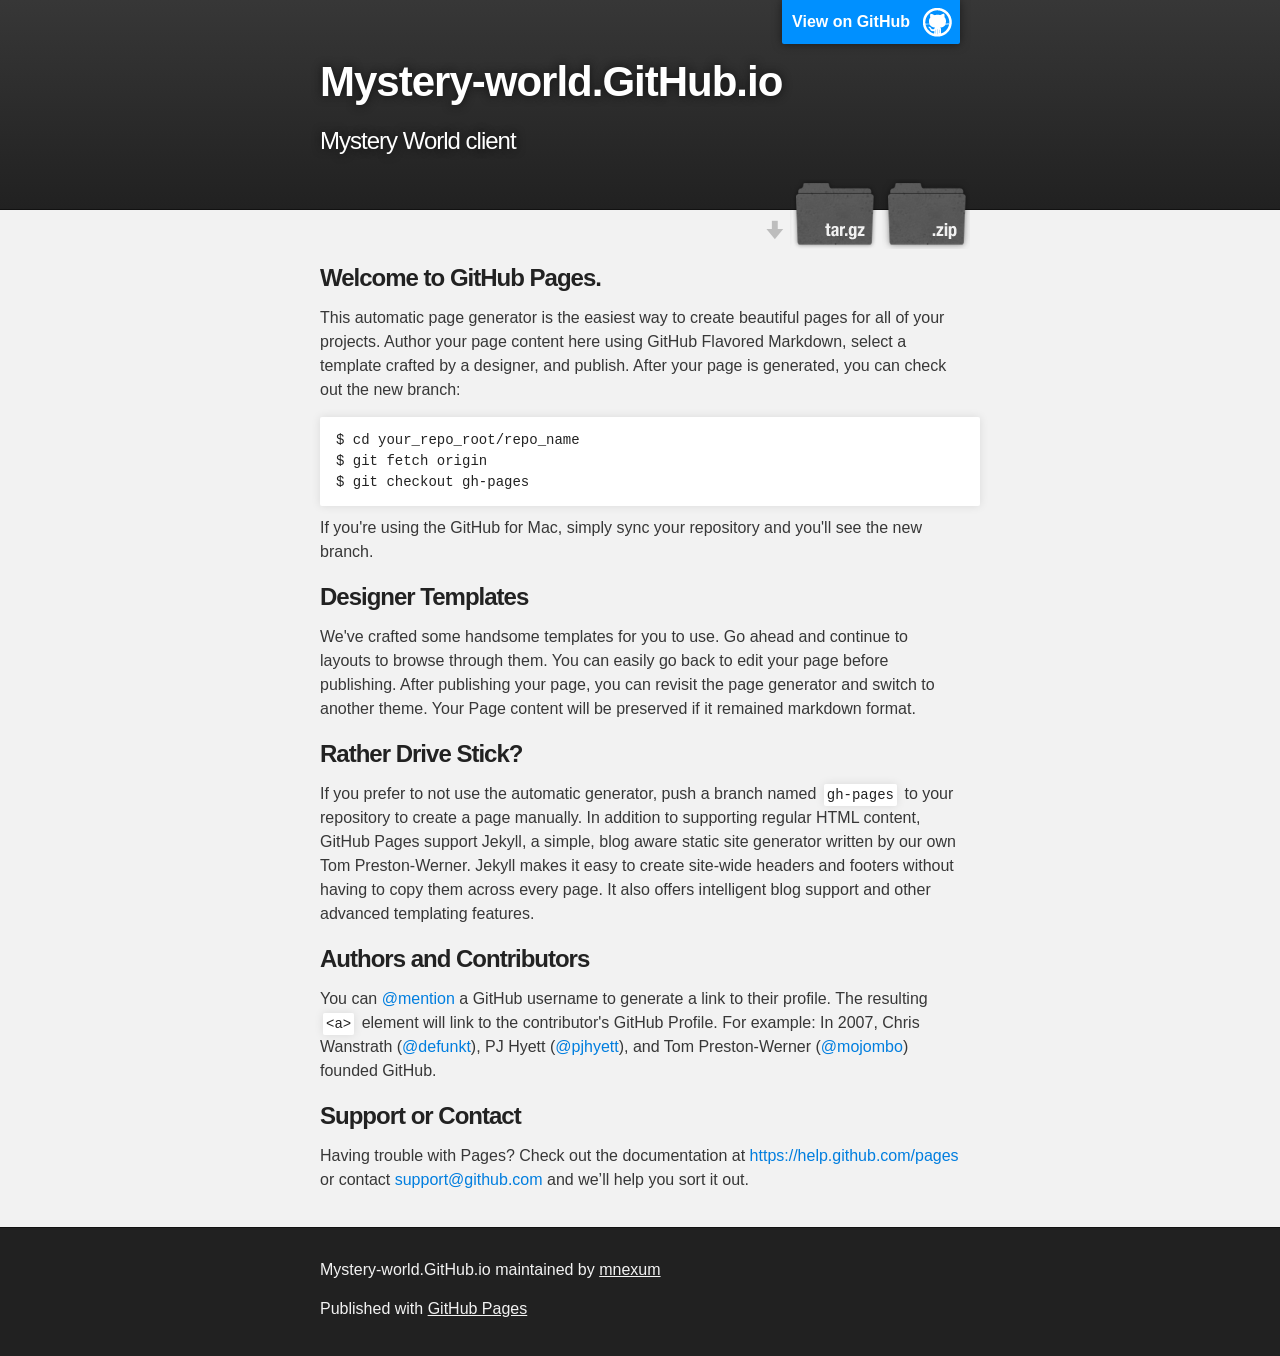
==== index.html @ b107d0a0 "Test1" ====
﻿<!DOCTYPE html>
<html>

  <head>
    <meta charset='utf-8'>
    <meta http-equiv="X-UA-Compatible" content="chrome=1">
    <meta name="description" content="Mystery-world.GitHub.io : Mystery World client">

    <link rel="stylesheet" type="text/css" media="screen" href="stylesheets/stylesheet.css">

    <title>Mystery World</title>
  </head>

  <body>

    <!-- HEADER -->
    <div id="header_wrap" class="outer">
        <header class="inner">
          <a id="forkme_banner" href="https://github.com/mnexum/mystery-world.github.io">View on GitHub</a>

          <h1 id="project_title">Mystery-world.GitHub.io</h1>
          <h2 id="project_tagline">Mystery World client</h2>

            <section id="downloads">
              <a class="zip_download_link" href="https://github.com/mnexum/mystery-world.github.io/zipball/master">Download this project as a .zip file</a>
              <a class="tar_download_link" href="https://github.com/mnexum/mystery-world.github.io/tarball/master">Download this project as a tar.gz file</a>
            </section>
        </header>
    </div>

    <!-- MAIN CONTENT -->
    <div id="main_content_wrap" class="outer">
      <section id="main_content" class="inner">
        <h3>
<a id="welcome-to-github-pages" class="anchor" href="#welcome-to-github-pages" aria-hidden="true"><span class="octicon octicon-link"></span></a>Welcome to GitHub Pages.</h3>

<p>This automatic page generator is the easiest way to create beautiful pages for all of your projects. Author your page content here using GitHub Flavored Markdown, select a template crafted by a designer, and publish. After your page is generated, you can check out the new branch:</p>

<pre><code>$ cd your_repo_root/repo_name
$ git fetch origin
$ git checkout gh-pages
</code></pre>

<p>If you're using the GitHub for Mac, simply sync your repository and you'll see the new branch.</p>

<h3>
<a id="designer-templates" class="anchor" href="#designer-templates" aria-hidden="true"><span class="octicon octicon-link"></span></a>Designer Templates</h3>

<p>We've crafted some handsome templates for you to use. Go ahead and continue to layouts to browse through them. You can easily go back to edit your page before publishing. After publishing your page, you can revisit the page generator and switch to another theme. Your Page content will be preserved if it remained markdown format.</p>

<h3>
<a id="rather-drive-stick" class="anchor" href="#rather-drive-stick" aria-hidden="true"><span class="octicon octicon-link"></span></a>Rather Drive Stick?</h3>

<p>If you prefer to not use the automatic generator, push a branch named <code>gh-pages</code> to your repository to create a page manually. In addition to supporting regular HTML content, GitHub Pages support Jekyll, a simple, blog aware static site generator written by our own Tom Preston-Werner. Jekyll makes it easy to create site-wide headers and footers without having to copy them across every page. It also offers intelligent blog support and other advanced templating features.</p>

<h3>
<a id="authors-and-contributors" class="anchor" href="#authors-and-contributors" aria-hidden="true"><span class="octicon octicon-link"></span></a>Authors and Contributors</h3>

<p>You can <a href="https://github.com/blog/821" class="user-mention">@mention</a> a GitHub username to generate a link to their profile. The resulting <code>&lt;a&gt;</code> element will link to the contributor's GitHub Profile. For example: In 2007, Chris Wanstrath (<a href="https://github.com/defunkt" class="user-mention">@defunkt</a>), PJ Hyett (<a href="https://github.com/pjhyett" class="user-mention">@pjhyett</a>), and Tom Preston-Werner (<a href="https://github.com/mojombo" class="user-mention">@mojombo</a>) founded GitHub.</p>

<h3>
<a id="support-or-contact" class="anchor" href="#support-or-contact" aria-hidden="true"><span class="octicon octicon-link"></span></a>Support or Contact</h3>

<p>Having trouble with Pages? Check out the documentation at <a href="https://help.github.com/pages">https://help.github.com/pages</a> or contact <a href="mailto:support@github.com">support@github.com</a> and we’ll help you sort it out.</p>
      </section>
    </div>

    <!-- FOOTER  -->
    <div id="footer_wrap" class="outer">
      <footer class="inner">
        <p class="copyright">Mystery-world.GitHub.io maintained by <a href="https://github.com/mnexum">mnexum</a></p>
        <p>Published with <a href="https://pages.github.com">GitHub Pages</a></p>
      </footer>
    </div>

    

  </body>
</html>
---- stylesheets/stylesheet.css ----
/*******************************************************************************
Slate Theme for GitHub Pages
by Jason Costello, @jsncostello
*******************************************************************************/

@import url(pygment_trac.css);

/*******************************************************************************
MeyerWeb Reset
*******************************************************************************/

html, body, div, span, applet, object, iframe,
h1, h2, h3, h4, h5, h6, p, blockquote, pre,
a, abbr, acronym, address, big, cite, code,
del, dfn, em, img, ins, kbd, q, s, samp,
small, strike, strong, sub, sup, tt, var,
b, u, i, center,
dl, dt, dd, ol, ul, li,
fieldset, form, label, legend,
table, caption, tbody, tfoot, thead, tr, th, td,
article, aside, canvas, details, embed,
figure, figcaption, footer, header, hgroup,
menu, nav, output, ruby, section, summary,
time, mark, audio, video {
  margin: 0;
  padding: 0;
  border: 0;
  font: inherit;
  vertical-align: baseline;
}

/* HTML5 display-role reset for older browsers */
article, aside, details, figcaption, figure,
footer, header, hgroup, menu, nav, section {
  display: block;
}

ol, ul {
  list-style: none;
}

table {
  border-collapse: collapse;
  border-spacing: 0;
}

/*******************************************************************************
Theme Styles
*******************************************************************************/

body {
  box-sizing: border-box;
  color:#373737;
  background: #212121;
  font-size: 16px;
  font-family: 'Myriad Pro', Calibri, Helvetica, Arial, sans-serif;
  line-height: 1.5;
  -webkit-font-smoothing: antialiased;
}

h1, h2, h3, h4, h5, h6 {
  margin: 10px 0;
  font-weight: 700;
  color:#222222;
  font-family: 'Lucida Grande', 'Calibri', Helvetica, Arial, sans-serif;
  letter-spacing: -1px;
}

h1 {
  font-size: 36px;
  font-weight: 700;
}

h2 {
  padding-bottom: 10px;
  font-size: 32px;
  background: url('../images/bg_hr.png') repeat-x bottom;
}

h3 {
  font-size: 24px;
}

h4 {
  font-size: 21px;
}

h5 {
  font-size: 18px;
}

h6 {
  font-size: 16px;
}

p {
  margin: 10px 0 15px 0;
}

footer p {
  color: #f2f2f2;
}

a {
  text-decoration: none;
  color: #007edf;
  text-shadow: none;

  transition: color 0.5s ease;
  transition: text-shadow 0.5s ease;
  -webkit-transition: color 0.5s ease;
  -webkit-transition: text-shadow 0.5s ease;
  -moz-transition: color 0.5s ease;
  -moz-transition: text-shadow 0.5s ease;
  -o-transition: color 0.5s ease;
  -o-transition: text-shadow 0.5s ease;
  -ms-transition: color 0.5s ease;
  -ms-transition: text-shadow 0.5s ease;
}

a:hover, a:focus {text-decoration: underline;}

footer a {
  color: #F2F2F2;
  text-decoration: underline;
}

em {
  font-style: italic;
}

strong {
  font-weight: bold;
}

img {
  position: relative;
  margin: 0 auto;
  max-width: 739px;
  padding: 5px;
  margin: 10px 0 10px 0;
  border: 1px solid #ebebeb;

  box-shadow: 0 0 5px #ebebeb;
  -webkit-box-shadow: 0 0 5px #ebebeb;
  -moz-box-shadow: 0 0 5px #ebebeb;
  -o-box-shadow: 0 0 5px #ebebeb;
  -ms-box-shadow: 0 0 5px #ebebeb;
}

p img {
  display: inline;
  margin: 0;
  padding: 0;
  vertical-align: middle;
  text-align: center;
  border: none;
}

pre, code {
  width: 100%;
  color: #222;
  background-color: #fff;

  font-family: Monaco, "Bitstream Vera Sans Mono", "Lucida Console", Terminal, monospace;
  font-size: 14px;

  border-radius: 2px;
  -moz-border-radius: 2px;
  -webkit-border-radius: 2px;
}

pre {
  width: 100%;
  padding: 10px;
  box-shadow: 0 0 10px rgba(0,0,0,.1);
  overflow: auto;
}

code {
  padding: 3px;
  margin: 0 3px;
  box-shadow: 0 0 10px rgba(0,0,0,.1);
}

pre code {
  display: block;
  box-shadow: none;
}

blockquote {
  color: #666;
  margin-bottom: 20px;
  padding: 0 0 0 20px;
  border-left: 3px solid #bbb;
}


ul, ol, dl {
  margin-bottom: 15px
}

ul {
  list-style-position: inside;
  list-style: disc;
  padding-left: 20px;
}

ol {
  list-style-position: inside;
  list-style: decimal;
  padding-left: 20px;
}

dl dt {
  font-weight: bold;
}

dl dd {
  padding-left: 20px;
  font-style: italic;
}

dl p {
  padding-left: 20px;
  font-style: italic;
}

hr {
  height: 1px;
  margin-bottom: 5px;
  border: none;
  background: url('../images/bg_hr.png') repeat-x center;
}

table {
  border: 1px solid #373737;
  margin-bottom: 20px;
  text-align: left;
 }

th {
  font-family: 'Lucida Grande', 'Helvetica Neue', Helvetica, Arial, sans-serif;
  padding: 10px;
  background: #373737;
  color: #fff;
 }

td {
  padding: 10px;
  border: 1px solid #373737;
 }

form {
  background: #f2f2f2;
  padding: 20px;
}

/*******************************************************************************
Full-Width Styles
*******************************************************************************/

.outer {
  width: 100%;
}

.inner {
  position: relative;
  max-width: 640px;
  padding: 20px 10px;
  margin: 0 auto;
}

#forkme_banner {
  display: block;
  position: absolute;
  top:0;
  right: 10px;
  z-index: 10;
  padding: 10px 50px 10px 10px;
  color: #fff;
  background: url('../images/blacktocat.png') #0090ff no-repeat 95% 50%;
  font-weight: 700;
  box-shadow: 0 0 10px rgba(0,0,0,.5);
  border-bottom-left-radius: 2px;
  border-bottom-right-radius: 2px;
}

#header_wrap {
  background: #212121;
  background: -moz-linear-gradient(top, #373737, #212121);
  background: -webkit-linear-gradient(top, #373737, #212121);
  background: -ms-linear-gradient(top, #373737, #212121);
  background: -o-linear-gradient(top, #373737, #212121);
  background: linear-gradient(top, #373737, #212121);
}

#header_wrap .inner {
  padding: 50px 10px 30px 10px;
}

#project_title {
  margin: 0;
  color: #fff;
  font-size: 42px;
  font-weight: 700;
  text-shadow: #111 0px 0px 10px;
}

#project_tagline {
  color: #fff;
  font-size: 24px;
  font-weight: 300;
  background: none;
  text-shadow: #111 0px 0px 10px;
}

#downloads {
  position: absolute;
  width: 210px;
  z-index: 10;
  bottom: -40px;
  right: 0;
  height: 70px;
  background: url('../images/icon_download.png') no-repeat 0% 90%;
}

.zip_download_link {
  display: block;
  float: right;
  width: 90px;
  height:70px;
  text-indent: -5000px;
  overflow: hidden;
  background: url(../images/sprite_download.png) no-repeat bottom left;
}

.tar_download_link {
  display: block;
  float: right;
  width: 90px;
  height:70px;
  text-indent: -5000px;
  overflow: hidden;
  background: url(../images/sprite_download.png) no-repeat bottom right;
  margin-left: 10px;
}

.zip_download_link:hover {
  background: url(../images/sprite_download.png) no-repeat top left;
}

.tar_download_link:hover {
  background: url(../images/sprite_download.png) no-repeat top right;
}

#main_content_wrap {
  background: #f2f2f2;
  border-top: 1px solid #111;
  border-bottom: 1px solid #111;
}

#main_content {
  padding-top: 40px;
}

#footer_wrap {
  background: #212121;
}



/*******************************************************************************
Small Device Styles
*******************************************************************************/

@media screen and (max-width: 480px) {
  body {
    font-size:14px;
  }

  #downloads {
    display: none;
  }

  .inner {
    min-width: 320px;
    max-width: 480px;
  }

  #project_title {
  font-size: 32px;
  }

  h1 {
    font-size: 28px;
  }

  h2 {
    font-size: 24px;
  }

  h3 {
    font-size: 21px;
  }

  h4 {
    font-size: 18px;
  }

  h5 {
    font-size: 14px;
  }

  h6 {
    font-size: 12px;
  }

  code, pre {
    min-width: 320px;
    max-width: 480px;
    font-size: 11px;
  }

}
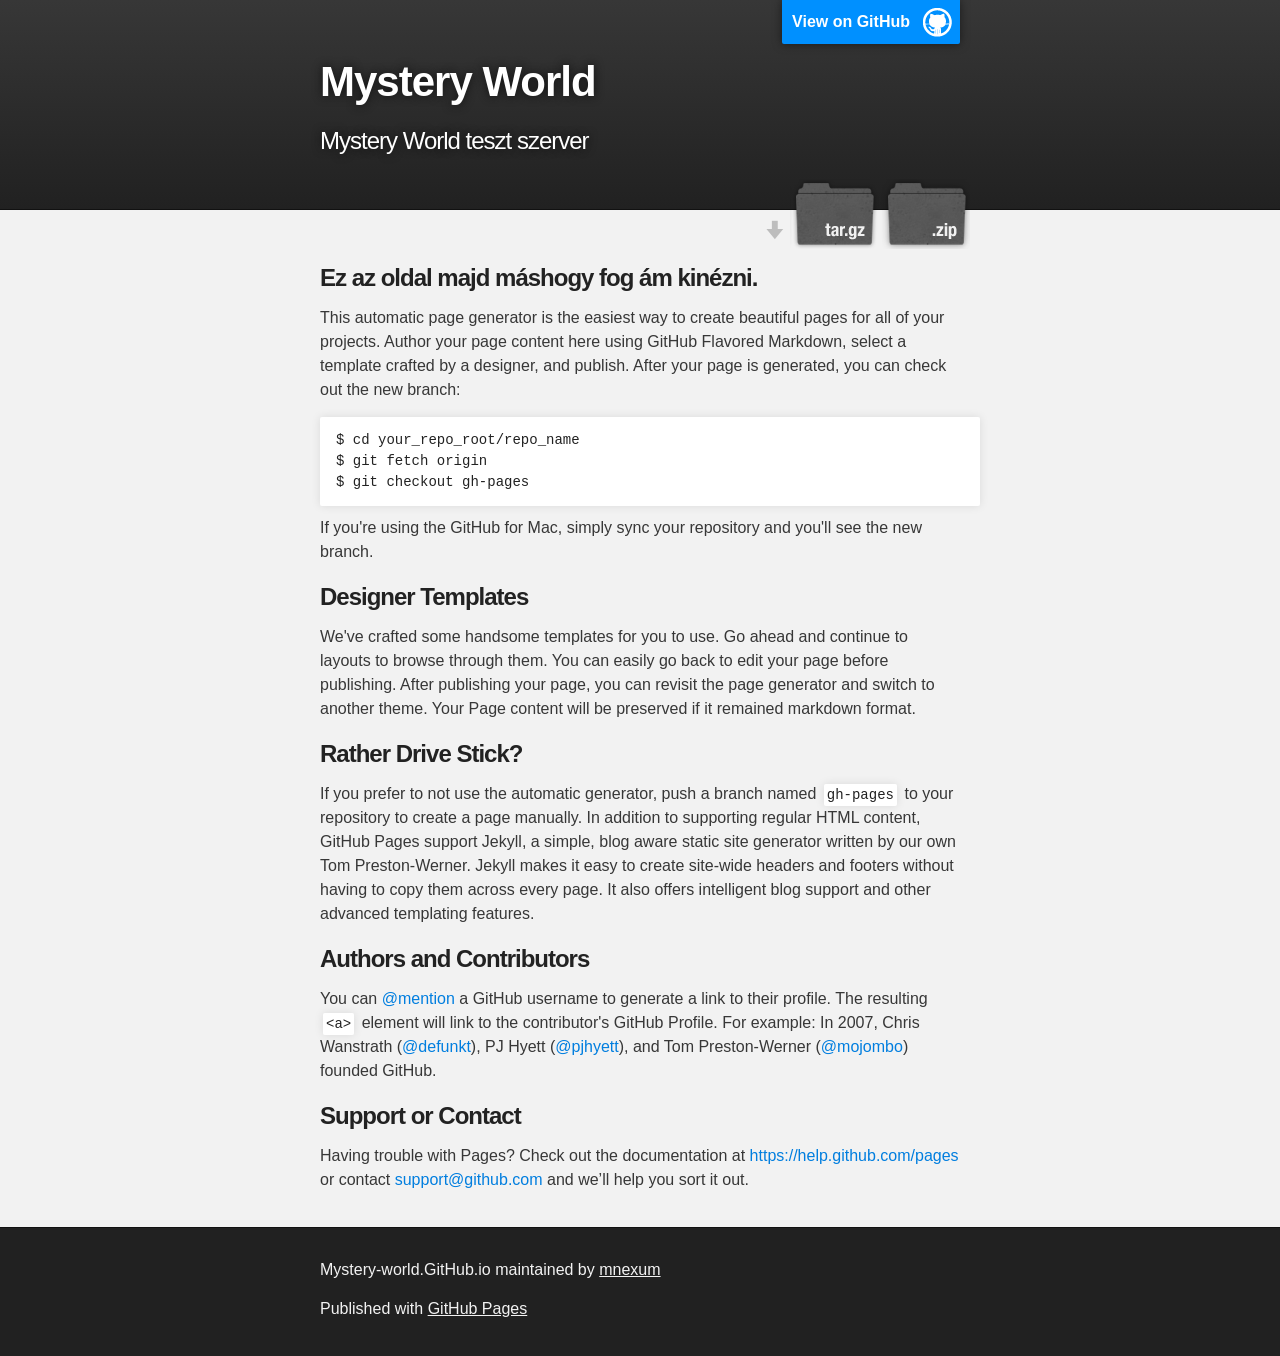
==== commit c9071fad: "test2" ====
--- a/index.html
+++ b/index.html
@@ -18,8 +18,8 @@
         <header class="inner">
           <a id="forkme_banner" href="https://github.com/mnexum/mystery-world.github.io">View on GitHub</a>
 
-          <h1 id="project_title">Mystery-world.GitHub.io</h1>
-          <h2 id="project_tagline">Mystery World client</h2>
+          <h1 id="project_title">Mystery World</h1>
+          <h2 id="project_tagline">Mystery World teszt szerver</h2>
 
             <section id="downloads">
               <a class="zip_download_link" href="https://github.com/mnexum/mystery-world.github.io/zipball/master">Download this project as a .zip file</a>
@@ -32,7 +32,7 @@
     <div id="main_content_wrap" class="outer">
       <section id="main_content" class="inner">
         <h3>
-<a id="welcome-to-github-pages" class="anchor" href="#welcome-to-github-pages" aria-hidden="true"><span class="octicon octicon-link"></span></a>Welcome to GitHub Pages.</h3>
+<a id="welcome-to-github-pages" class="anchor" href="#welcome-to-github-pages" aria-hidden="true"><span class="octicon octicon-link"></span></a>Ez az oldal majd máshogy fog ám kinézni.</h3>
 
 <p>This automatic page generator is the easiest way to create beautiful pages for all of your projects. Author your page content here using GitHub Flavored Markdown, select a template crafted by a designer, and publish. After your page is generated, you can check out the new branch:</p>
 
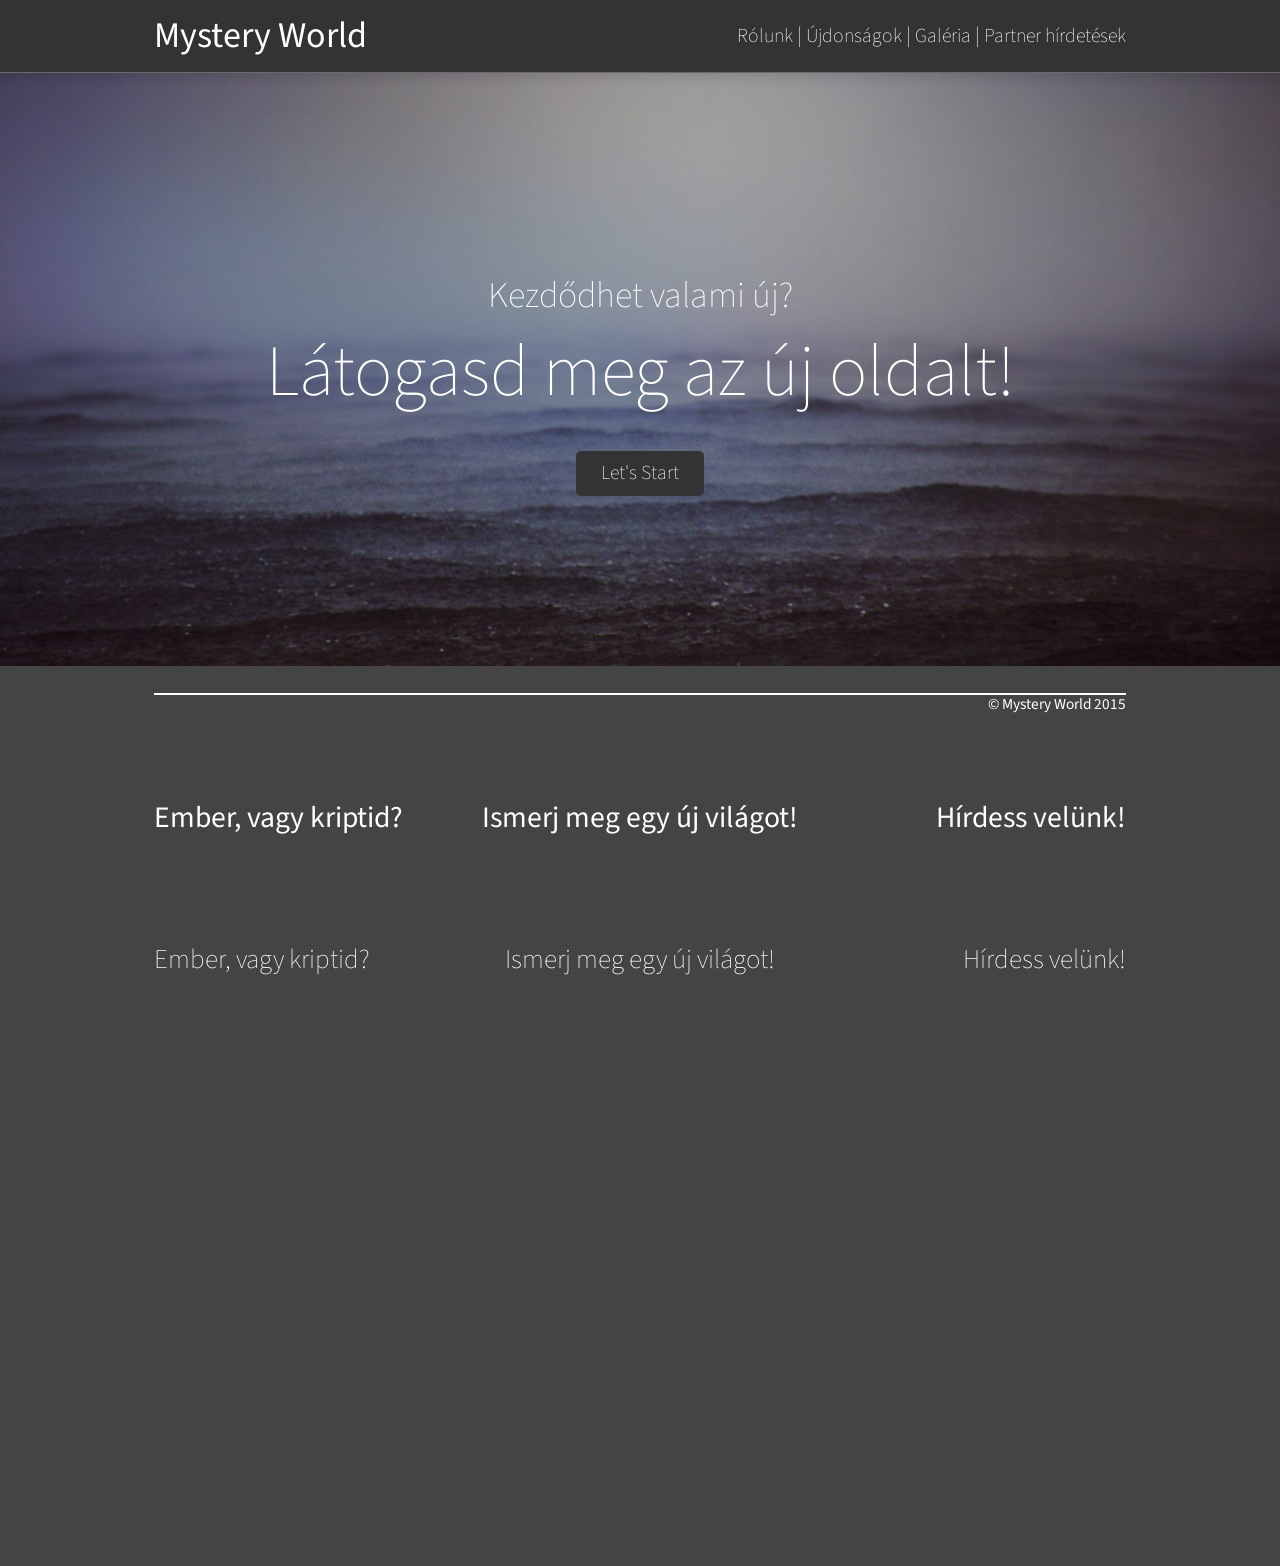
==== commit 9bba4d08: "Test3_final" ====
--- a/index.html
+++ b/index.html
@@ -1,79 +1,63 @@
-﻿<!DOCTYPE html>
+<!doctype html>
 <html>
+<head>
+<meta charset="utf-8">
+<title>Mystery World főoldal</title>
+<link href="css/Style.css" rel="stylesheet" type="text/css">
+<link href='http://fonts.googleapis.com/css?family=Source+Sans+Pro:200,300,400,600,700,900,200italic,300italic,400italic,600italic,700italic,900italic' rel='stylesheet' type='text/css'>
+</head>
 
-  <head>
-    <meta charset='utf-8'>
-    <meta http-equiv="X-UA-Compatible" content="chrome=1">
-    <meta name="description" content="Mystery-world.GitHub.io : Mystery World client">
-
-    <link rel="stylesheet" type="text/css" media="screen" href="stylesheets/stylesheet.css">
-
-    <title>Mystery World</title>
-  </head>
-
-  <body>
-
-    <!-- HEADER -->
-    <div id="header_wrap" class="outer">
-        <header class="inner">
-          <a id="forkme_banner" href="https://github.com/mnexum/mystery-world.github.io">View on GitHub</a>
-
-          <h1 id="project_title">Mystery World</h1>
-          <h2 id="project_tagline">Mystery World teszt szerver</h2>
-
-            <section id="downloads">
-              <a class="zip_download_link" href="https://github.com/mnexum/mystery-world.github.io/zipball/master">Download this project as a .zip file</a>
-              <a class="tar_download_link" href="https://github.com/mnexum/mystery-world.github.io/tarball/master">Download this project as a tar.gz file</a>
-            </section>
-        </header>
+<body>
+	<header>
+    	<div id="head_logo">Mystery World</div>
+        <div id="head_menu">
+        	<ul>
+            	<li><a href="">Rólunk</a></li>
+                <font style="font-size:2.3vh;">|</font>
+                <li><a href="">Újdonságok</a></li>
+                <font style="font-size:2.3vh;">|</font>
+                <li><a href="">Galéria</a></li>
+                <font style="font-size:2.3vh;">|</font>
+                <li><a href="">Partner hírdetések</a></li>
+            </ul>
+        </div>    
+	</header>
+    <div id="wp">
+    	<div class="overlay"></div>
+    	<img style="width:100%;" src="images/bg/bg1.jpg"/>
     </div>
-
-    <!-- MAIN CONTENT -->
-    <div id="main_content_wrap" class="outer">
-      <section id="main_content" class="inner">
-        <h3>
-<a id="welcome-to-github-pages" class="anchor" href="#welcome-to-github-pages" aria-hidden="true"><span class="octicon octicon-link"></span></a>Ez az oldal majd máshogy fog ám kinézni.</h3>
-
-<p>This automatic page generator is the easiest way to create beautiful pages for all of your projects. Author your page content here using GitHub Flavored Markdown, select a template crafted by a designer, and publish. After your page is generated, you can check out the new branch:</p>
-
-<pre><code>$ cd your_repo_root/repo_name
-$ git fetch origin
-$ git checkout gh-pages
-</code></pre>
-
-<p>If you're using the GitHub for Mac, simply sync your repository and you'll see the new branch.</p>
-
-<h3>
-<a id="designer-templates" class="anchor" href="#designer-templates" aria-hidden="true"><span class="octicon octicon-link"></span></a>Designer Templates</h3>
-
-<p>We've crafted some handsome templates for you to use. Go ahead and continue to layouts to browse through them. You can easily go back to edit your page before publishing. After publishing your page, you can revisit the page generator and switch to another theme. Your Page content will be preserved if it remained markdown format.</p>
-
-<h3>
-<a id="rather-drive-stick" class="anchor" href="#rather-drive-stick" aria-hidden="true"><span class="octicon octicon-link"></span></a>Rather Drive Stick?</h3>
-
-<p>If you prefer to not use the automatic generator, push a branch named <code>gh-pages</code> to your repository to create a page manually. In addition to supporting regular HTML content, GitHub Pages support Jekyll, a simple, blog aware static site generator written by our own Tom Preston-Werner. Jekyll makes it easy to create site-wide headers and footers without having to copy them across every page. It also offers intelligent blog support and other advanced templating features.</p>
-
-<h3>
-<a id="authors-and-contributors" class="anchor" href="#authors-and-contributors" aria-hidden="true"><span class="octicon octicon-link"></span></a>Authors and Contributors</h3>
-
-<p>You can <a href="https://github.com/blog/821" class="user-mention">@mention</a> a GitHub username to generate a link to their profile. The resulting <code>&lt;a&gt;</code> element will link to the contributor's GitHub Profile. For example: In 2007, Chris Wanstrath (<a href="https://github.com/defunkt" class="user-mention">@defunkt</a>), PJ Hyett (<a href="https://github.com/pjhyett" class="user-mention">@pjhyett</a>), and Tom Preston-Werner (<a href="https://github.com/mojombo" class="user-mention">@mojombo</a>) founded GitHub.</p>
-
-<h3>
-<a id="support-or-contact" class="anchor" href="#support-or-contact" aria-hidden="true"><span class="octicon octicon-link"></span></a>Support or Contact</h3>
-
-<p>Having trouble with Pages? Check out the documentation at <a href="https://help.github.com/pages">https://help.github.com/pages</a> or contact <a href="mailto:support@github.com">support@github.com</a> and we’ll help you sort it out.</p>
-      </section>
+    <div id="welcome">
+    	<font style="font-size:4vh;">Kezdődhet valami új?<br></font>
+        <font style="font-size:8vh;">Látogasd meg az új oldalt!</font>
+        <div class="wbutton">
+        	Let's Start
+        </div>
     </div>
-
-    <!-- FOOTER  -->
-    <div id="footer_wrap" class="outer">
-      <footer class="inner">
-        <p class="copyright">Mystery-world.GitHub.io maintained by <a href="https://github.com/mnexum">mnexum</a></p>
-        <p>Published with <a href="https://pages.github.com">GitHub Pages</a></p>
-      </footer>
+    <div class="action">
+    	<div class="pxsep">&copy; Mystery World 2015
+        </div>
+        <div class="actiontitle">
+        	<div class="act_but">
+        		<p align="left">Ember, vagy kriptid?</p>
+            </div>
+            <div class="act_but">
+        		<p align="center">Ismerj meg egy új világot!</p>
+            </div>
+            <div class="act_but">
+        		<p align="right">Hírdess velünk!</p>
+            </div>
+        </div>
+        <div class="actiontext">
+        	<div class="act_text">
+        		<p align="left">Ember, vagy kriptid?</p>
+            </div>
+            <div class="act_text">
+        		<p align="center">Ismerj meg egy új világot!</p>
+            </div>
+            <div class="act_text">
+        		<p align="right">Hírdess velünk!</p>
+            </div>
+        </div>
     </div>
-
-    
-
-  </body>
+</body>
 </html>
--- a/css/Style.css
+++ b/css/Style.css
@@ -0,0 +1,155 @@
+@charset "utf-8";
+
+/*
+/ Mystery world 1.0
+/ main style
+/ 2015 @ 
+*/
+
+::-webkit-scrollbar {
+    width: 0px;
+}
+
+html, body {
+	background-color:#000;
+	margin:0;
+	color:#fff;
+	overflow:auto;
+}
+
+header {
+	position:fixed;
+	z-index:999;
+	height:8vh;
+	width:100%;
+	background-color:#333;
+	font-family: 'Source Sans Pro', sans-serif;
+
+	border-bottom: 1px solid #6a6a6a;
+	-moz-box-shadow:    0px 0px 10px 6px rgba(0,0,0,0.1);
+  	-webkit-box-shadow: 0px 0px 10px 6px rgba(0,0,0,0.1);
+  	box-shadow:         0px 0px 10px 6px rgba(0,0,0,0.1);
+}
+
+#wp {
+	position:fixed;
+	width:100%;
+	z-index:1;
+}
+
+.overlay {
+	float:inherit;
+	position:fixed;
+	background-color:rgba(0,0,0,0.23);
+	width:100%;
+	height:75vh;
+}
+
+#head_logo {
+	height:8vh;
+	float:left;
+	padding-left:12%;
+	font-size:4vh;
+	line-height:8vh;
+}
+
+#head_menu {
+	float:right;
+	padding-right:12%;
+	font-size:2.2vh;
+	font-weight:200;
+	line-height:8vh;
+}
+
+ul {
+    float: left;
+    width: 100%;
+    padding: 0;
+    margin: 0;
+    list-style-type: none;
+}
+
+li {
+    display: inline;
+}
+
+a {
+	color:#fff;
+    text-decoration: none;
+}
+
+a:hover {
+    color:#939393;
+}
+
+#welcome {
+	position:absolute;
+	z-index:998;
+	height:74vh;
+	width:100%;
+	margin-top:30vh;
+	font-family: 'Source Sans Pro', sans-serif;
+	text-align:center;
+	font-weight:200;
+}
+
+.wbutton {
+	width:10%;
+	height:5vh;
+	border-radius:5px;	
+	background-color:#333;
+	font-size:2.2vh;
+	line-height:5vh;
+	margin-top:3vh;
+	margin-left:auto;
+	margin-right:auto;
+}
+
+.wbutton:hover {
+	color:#333;
+	background-color:#E3E3E3;
+}
+
+.action {
+	position:absolute;
+	top:74vh;
+	z-index:998;
+	height:100vh;
+	width:100%;
+	background-color:#444;
+}
+
+.pxsep {
+	height:2px;
+	width:76%;
+	margin-top:3vh;
+	margin-left:auto;
+	margin-right:auto;
+	background:#fff;
+	font-family: 'Source Sans Pro', sans-serif;
+	font-size:1.7vh;
+	text-align:right;
+}
+
+.actiontitle, .actiontext {
+	padding-top:3vh;
+	height: 5vh;
+	width:76%;
+	margin-left:12%;
+	font-family: 'Source Sans Pro', sans-serif;
+	font-size:3.3vh;
+}
+.actiontitle {
+	margin-top:5vh;
+}
+
+.act_but, .act_text {
+	width:33.33%;
+	display:inline;
+	float:left;
+}
+
+.act_text {
+	padding-top:5vh;
+	font-size:3vh;
+	font-weight:200;
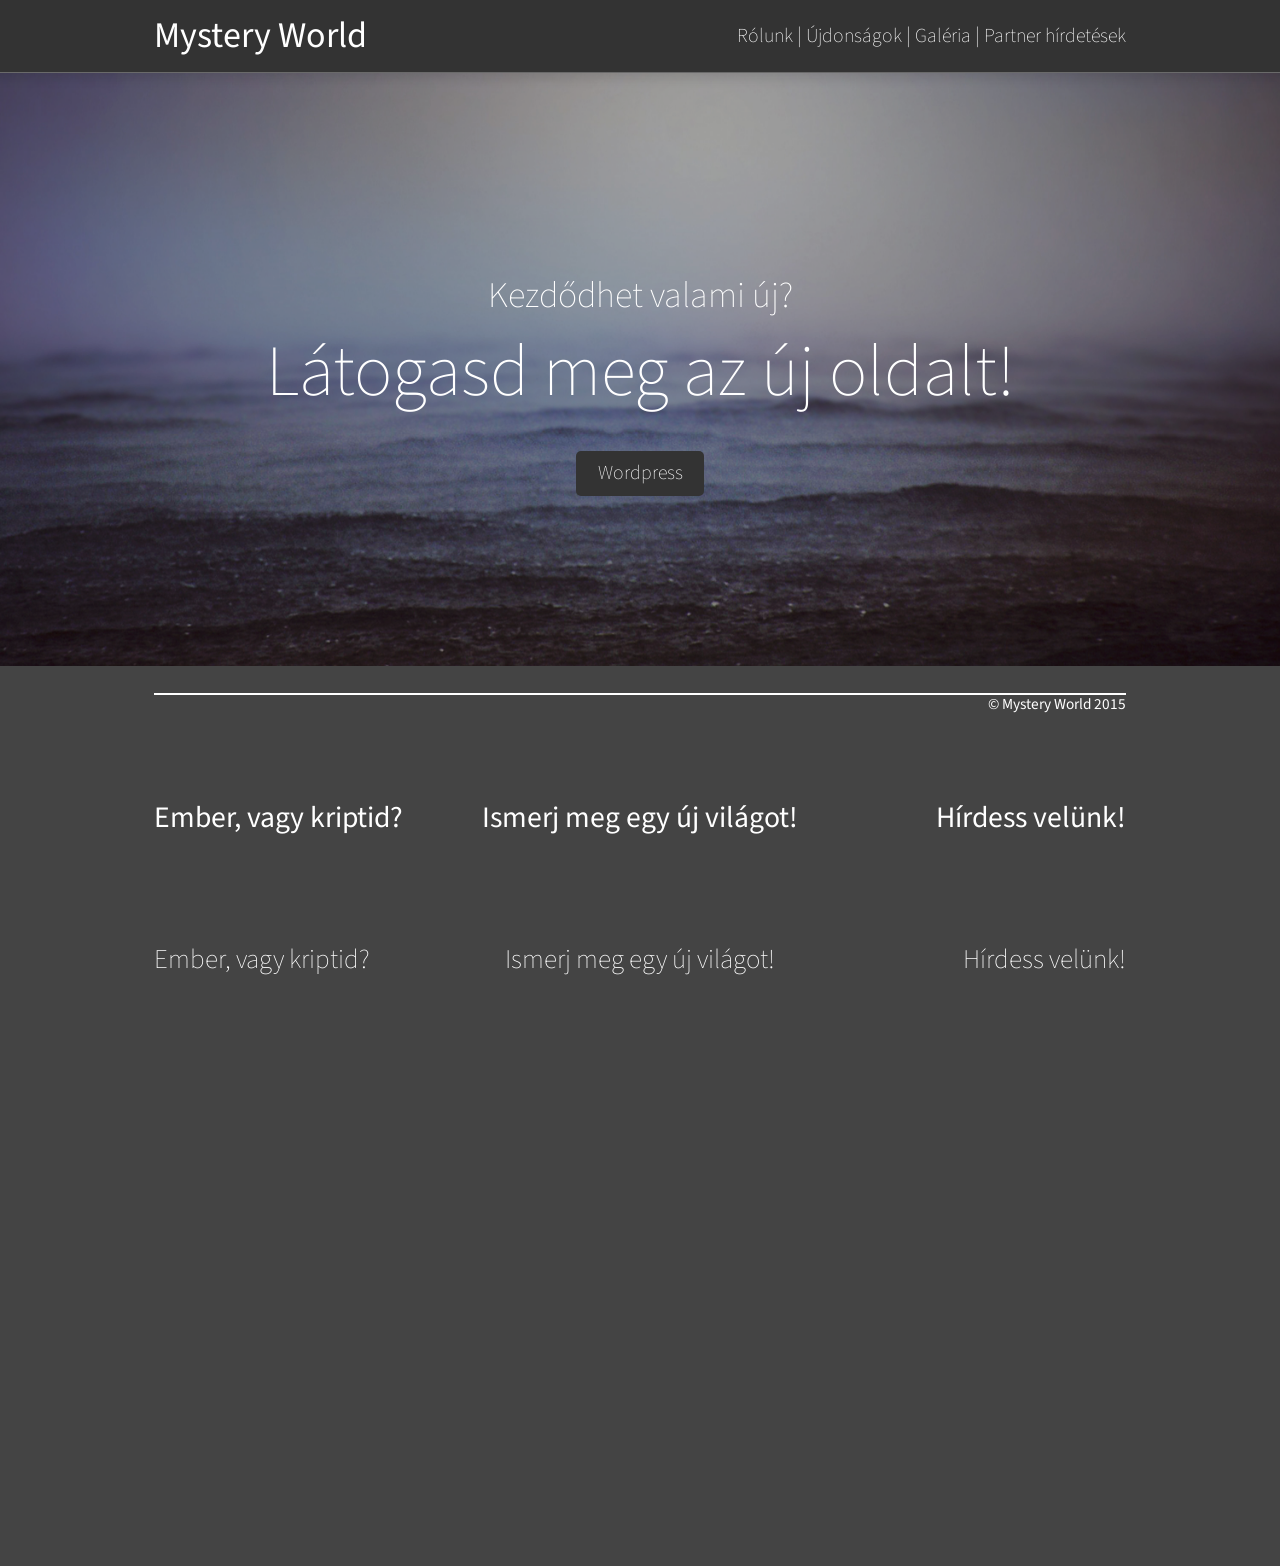
==== commit 8b319ce8: "k" ====
--- a/index.html
+++ b/index.html
@@ -1,4 +1,4 @@
-<!doctype html>
+﻿<!doctype html>
 <html>
 <head>
 <meta charset="utf-8">
@@ -29,9 +29,9 @@
     <div id="welcome">
     	<font style="font-size:4vh;">Kezdődhet valami új?<br></font>
         <font style="font-size:8vh;">Látogasd meg az új oldalt!</font>
-        <div class="wbutton">
-        	Let's Start
-        </div>
+        <a href="/forum"><div class="wbutton">
+        	Wordpress
+        </div></a>
     </div>
     <div class="action">
     	<div class="pxsep">&copy; Mystery World 2015
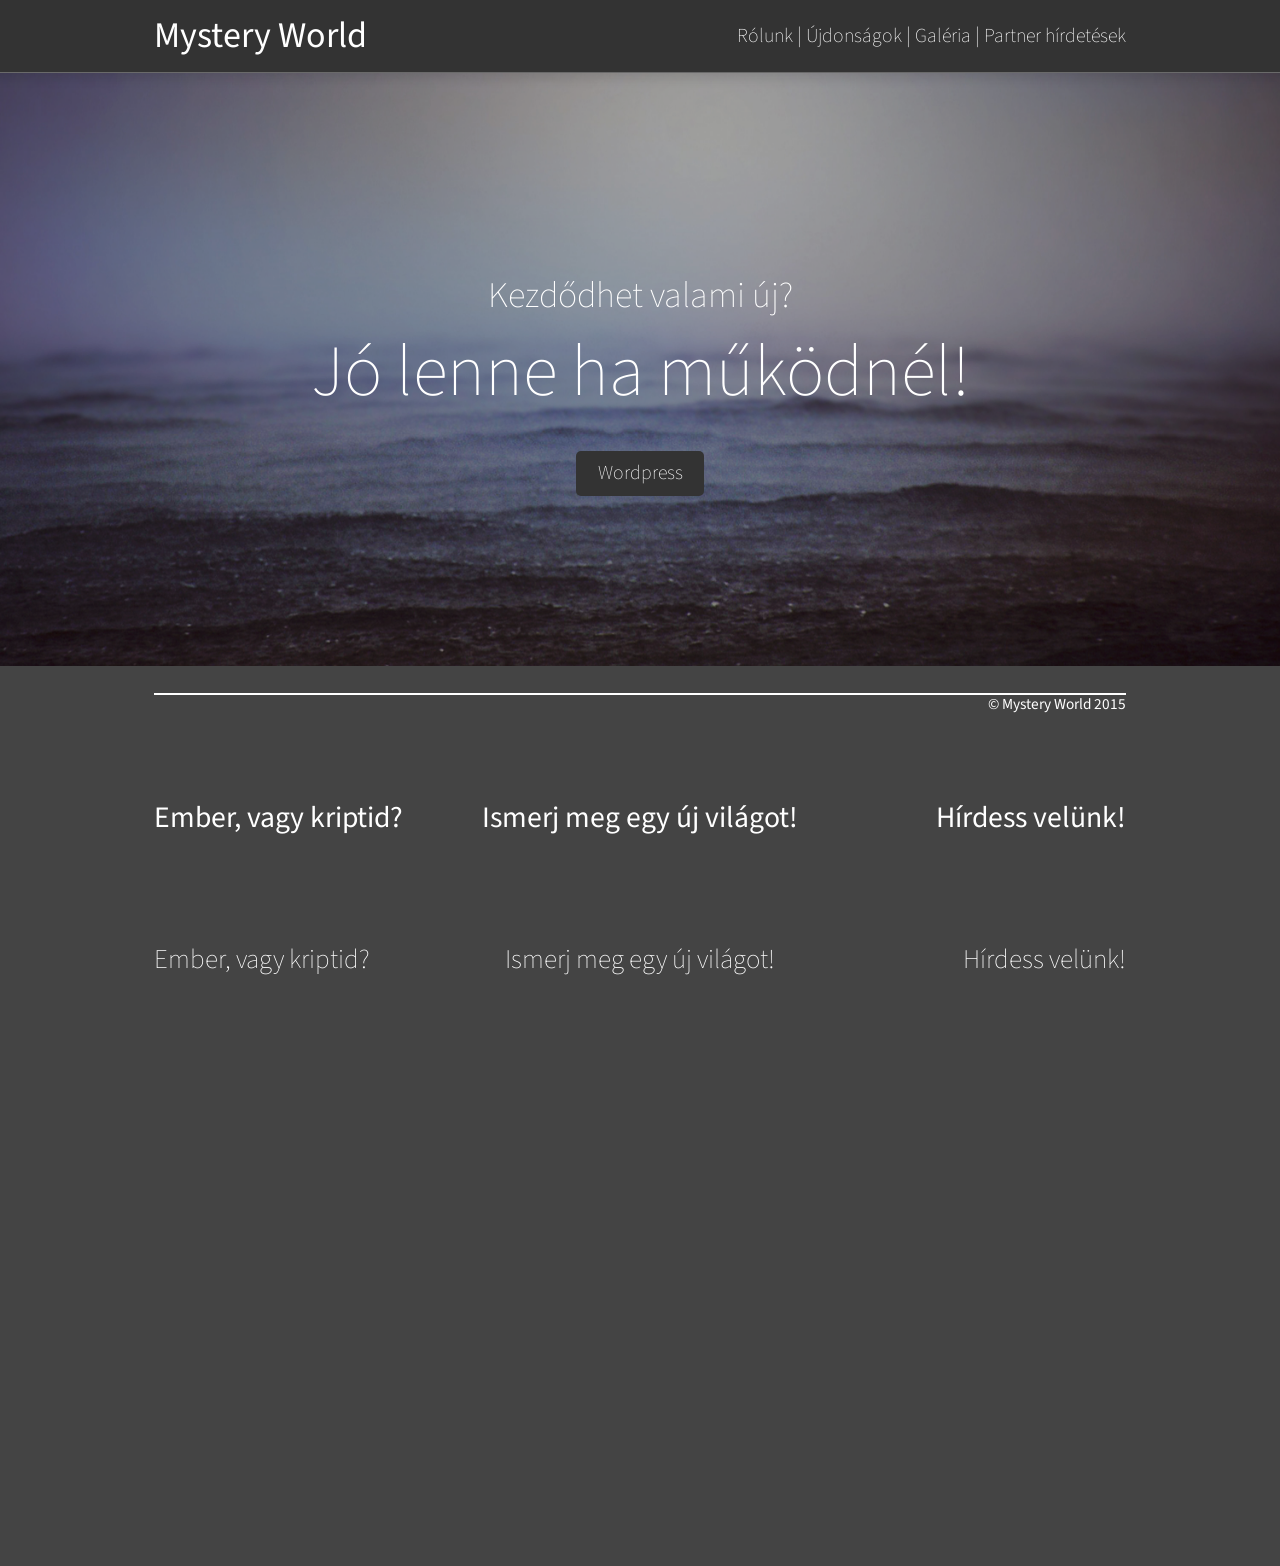
==== commit e3eabd74: "Update index.html" ====
--- a/index.html
+++ b/index.html
@@ -28,7 +28,7 @@
     </div>
     <div id="welcome">
     	<font style="font-size:4vh;">Kezdődhet valami új?<br></font>
-        <font style="font-size:8vh;">Látogasd meg az új oldalt!</font>
+        <font style="font-size:8vh;">Jó lenne ha működnél!</font>
         <a href="/forum"><div class="wbutton">
         	Wordpress
         </div></a>
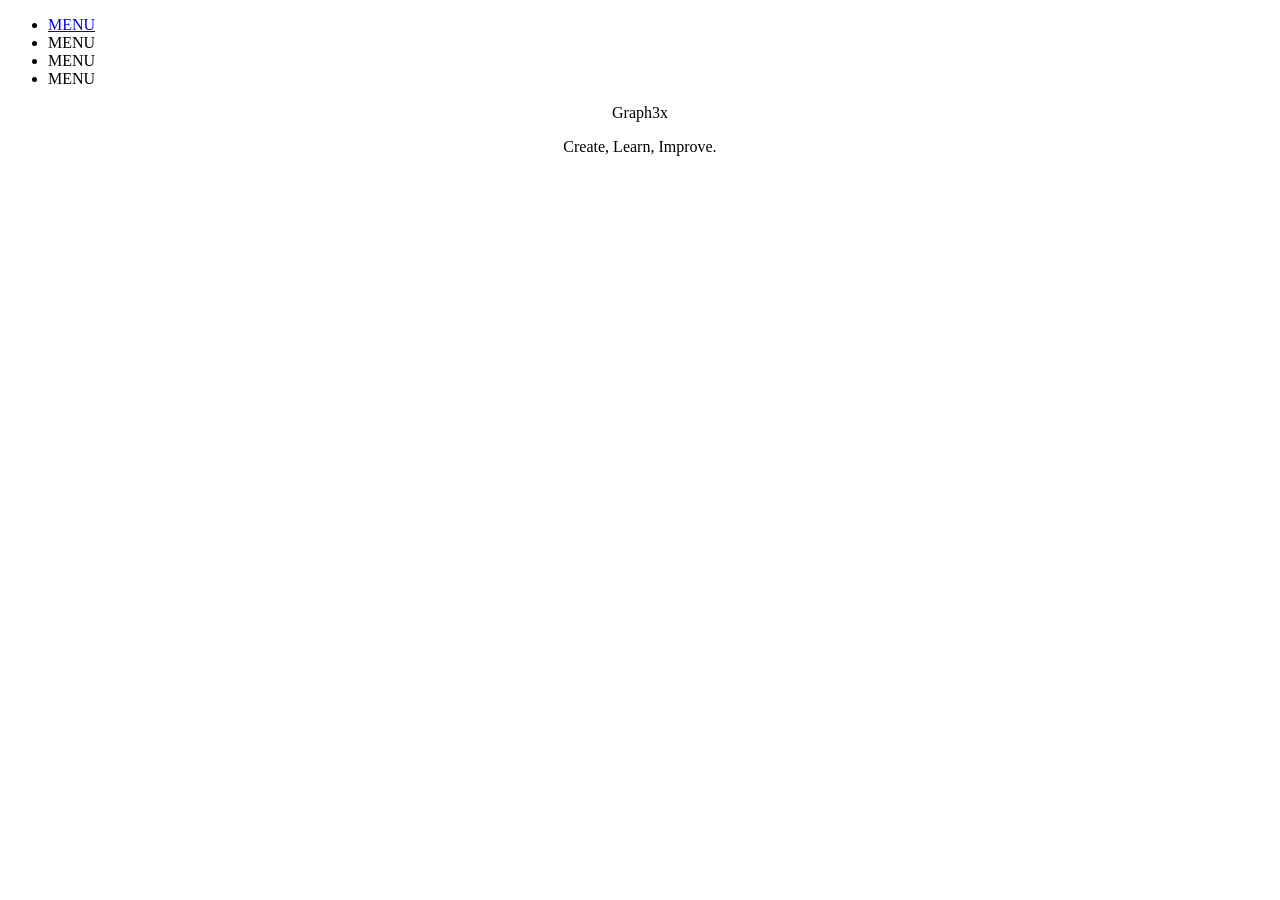
==== commit 04e39397: "asdasd" ====
--- a/index.html
+++ b/index.html
@@ -1,63 +1,59 @@
-﻿<!doctype html>
+<!doctype html>
 <html>
 <head>
 <meta charset="utf-8">
-<title>Mystery World főoldal</title>
-<link href="css/Style.css" rel="stylesheet" type="text/css">
-<link href='http://fonts.googleapis.com/css?family=Source+Sans+Pro:200,300,400,600,700,900,200italic,300italic,400italic,600italic,700italic,900italic' rel='stylesheet' type='text/css'>
+<title>Graph3x</title>
+
+<meta name="viewport" content="width=device-width, initial-scale=1, maximum-scale=1">
+
+
+<link href='http://fonts.googleapis.com/css?family=Bitter:400,700,400italic' rel='stylesheet' type='text/css'>
+<link href='http://fonts.googleapis.com/css?family=Source+Code+Pro:200,300,400,500,600,700,900' rel='stylesheet' type='text/css'>
+<link href="css/@720.css" rel="stylesheet" type="text/css">
+<link rel="stylesheet" type="text/css" href="css/@480.css">
 </head>
 
 <body>
-	<header>
-    	<div id="head_logo">Mystery World</div>
-        <div id="head_menu">
-        	<ul>
-            	<li><a href="">Rólunk</a></li>
-                <font style="font-size:2.3vh;">|</font>
-                <li><a href="">Újdonságok</a></li>
-                <font style="font-size:2.3vh;">|</font>
-                <li><a href="">Galéria</a></li>
-                <font style="font-size:2.3vh;">|</font>
-                <li><a href="">Partner hírdetések</a></li>
-            </ul>
-        </div>    
-	</header>
-    <div id="wp">
-    	<div class="overlay"></div>
-    	<img style="width:100%;" src="images/bg/bg1.jpg"/>
-    </div>
-    <div id="welcome">
-    	<font style="font-size:4vh;">Kezdődhet valami új?<br></font>
-        <font style="font-size:8vh;">Jó lenne ha működnél!</font>
-        <a href="/forum"><div class="wbutton">
-        	Wordpress
-        </div></a>
-    </div>
-    <div class="action">
-    	<div class="pxsep">&copy; Mystery World 2015
-        </div>
-        <div class="actiontitle">
-        	<div class="act_but">
-        		<p align="left">Ember, vagy kriptid?</p>
-            </div>
-            <div class="act_but">
-        		<p align="center">Ismerj meg egy új világot!</p>
-            </div>
-            <div class="act_but">
-        		<p align="right">Hírdess velünk!</p>
-            </div>
-        </div>
-        <div class="actiontext">
-        	<div class="act_text">
-        		<p align="left">Ember, vagy kriptid?</p>
-            </div>
-            <div class="act_text">
-        		<p align="center">Ismerj meg egy új világot!</p>
-            </div>
-            <div class="act_text">
-        		<p align="right">Hírdess velünk!</p>
-            </div>
-        </div>
-    </div>
+
+<div id="left-panel" class="panel">
+  <ul>
+    	<li><a href="/forum">MENU</a></li>
+        <li>MENU</li>
+      	<li>MENU</li>
+        <li>MENU</li>
+    </ul>
+</div>
+
+<header>
+  <div class="middle">	
+    <div class="hd_logo"></div>
+  	<p class="title" align="center">Graph3x</p>
+  </div>
+  <p class="hd_text" align="center">Create, Learn, Improve.</p>
+	<div id="page">
+   	  <a id="left-panel-link" href="#left-panel"><div class="toolbar">
+  			<div id="open-sb" class="menu-button menu-left"></div>
+    </div></a>
+  </div>
+    
+</header>
+
+<section>
+</section>
+
+<footer>
+</footer>
+
+<script src="http://ajax.googleapis.com/ajax/libs/jquery/1.10.2/jquery.min.js"></script>
+  <script src="jquery.panelslider.min.js"></script>
+  <script>
+    $('#left-panel-link').panelslider();
+    $('#right-panel-link').panelslider({side: 'right', clickClose: false, duration: 200 });
+
+    $('#close-panel-bt').click(function() {
+      $.panelslider.close();
+    });
+  </script>
+
 </body>
 </html>
--- a/css/@720.css
+++ b/css/@720.css
@@ -0,0 +1,137 @@
+@media only screen and (max-width: 768px) {
+
+html {
+	overflow-x:hidden;
+}
+
+body {
+	margin:0;
+}
+
+/*sidebar */
+
+ul {
+	text-decoration:none;
+	list-style:none;
+	font-family: 'Source Code Pro',;
+	font-weight:200;
+}
+
+li {
+	font-size: 36pt;
+	margin-top:3vh;
+	margin-bottom:3vh;
+	border-bottom: 1px solid #f1f1f1;
+	
+}
+
+
+/*header*/
+
+header {
+	position:absolute;
+	z-index:990;
+	padding-top:10px;
+	position:relative;
+	top: 0px;
+	background-color: #f1f1f1;
+	font-family: 'Bitter', serif;
+	font-weight:700;
+	font-size:65pt;
+	color:#363636;
+	height:2em;
+}
+
+.middle {
+	position:absolute;
+	width:100%;
+	margin-left:0;
+	margin-right:0;
+	text-align:center;
+}
+
+header p {
+	display:inline;
+}
+.title {
+	margin-left: 0;
+	text-align:center;
+}
+
+.hd_logo {
+	display:inline;
+	margin-left:15%;
+	margin-right:0;
+	margin-top:25px;
+	background-image:url(../images/@720/logo_icons/logo@720.png);
+	height:80px;
+	width:80px;
+	float:left;
+}
+
+.hd_text {
+	position:absolute;
+	z-index:3;
+	top:3em;
+	font-size:24pt;
+	width:100%;
+}
+
+.panel {
+	position:fixed;
+      display: none;
+      width: 220px;
+      padding: 20px;
+      background-color: #333;
+      color: #f1f1f1;
+	  font-family:'Source Code Pro';
+	  font-weight:200;
+      box-shadow: inset 0 0 5px 5px #222;
+    }
+	
+.toolbar {
+  position: absolute;
+  top: 0;
+  left: 0;
+  right: 0;
+  background-color: transparent;
+  line-height: 68px;
+  border-top: 2px solid #363636;
+}
+
+.menu-button {
+  position: relative;
+  z-index:999;
+  margin: 5px;
+  height: 36px;
+  width: 36px;
+  cursor: pointer;
+}
+
+.menu-button:before {
+  content: "";
+  position: absolute;
+  top: 5px;
+  right: 3px;
+  border-bottom: 17px double #363636;
+  border-top: 6px solid #363636;
+  width: 30px;
+  height: 5px;
+}
+
+.menu-left {
+  float: left;
+  margin-right: 1.5em;
+}
+
+
+/* section */
+
+section {
+	font-family: 'Source Code Pro',;
+	font-weight:200;
+	color:#363636;
+	height:200vh;
+}
+
+}
--- a/css/@480.css
+++ b/css/@480.css
@@ -0,0 +1,133 @@
+@charset "utf-8";
+/* For mobile phones */
+
+@media only screen and (max-width: 580px) {
+
+html {
+	overflow-x:hidden;
+}
+
+body {
+	margin:0;
+}
+
+/*sidebar */
+
+ul {
+	text-decoration:none;
+	list-style:none;
+	font-family: 'Source Code Pro',;
+	font-weight:200;
+}
+
+li {
+	font-size: 36pt;
+	margin-top:3vh;
+	margin-bottom:3vh;
+	border-bottom: 1px solid #f1f1f1;
+	
+}
+
+
+/*header*/
+
+header {
+	position:relative;
+	z-index:990;
+	padding-top:10px;
+	position:relative;
+	top: 0px;
+	background-color: #f1f1f1;
+	font-family: 'Bitter', serif;
+	font-weight:700;
+	font-size:50pt;
+	color:#363636;
+	height:3em;
+}
+
+.middle {
+	width:0%;
+	margin-left:0;
+	margin-right:0;
+	text-align:0;
+}
+
+.hd_logo {
+	position:absolute;
+	z-index:3;
+	left:50vw;
+	top:-20px;
+	margin-left:-37.5px;
+	background-image:url(../images/@480/logo_icons/logo@480.png);
+	height:75px;
+	width:75px;
+}
+
+.title {
+	top: 4em;
+	margin-left: 0;
+}
+
+.hd_text {
+	position:absolute;
+	z-index:3;
+	top:7em;
+	margin-top:2.5em;
+	font-size:14pt;
+}
+
+.panel {
+      display: none;
+      width: 220px;
+      padding: 20px;
+      background-color: #333;
+      color: #f1f1f1;
+	  font-family:'Source Code Pro';
+	  font-weight:200;
+      box-shadow: inset 0 0 5px 5px #222;
+    }
+	
+.toolbar {
+  position: fixed;
+  top: 0;
+  left: 0;
+  right: 0;
+  background-color: transparent;
+  line-height: 68px;
+  border-top: 2px solid #363636;
+}
+
+.menu-button {
+  position: relative;
+  margin: 5px;
+  height: 36px;
+  width: 36px;
+  cursor: pointer;
+}
+
+.menu-button:before {
+  content: "";
+  position: absolute;
+  top: 5px;
+  right: 3px;
+  border-bottom: 17px double #363636;
+  border-top: 6px solid #363636;
+  width: 30px;
+  height: 5px;
+}
+
+.menu-left {
+  float: left;
+  margin-right: 1.5em;
+}
+
+
+/* section */
+
+section {
+	font-family: 'Source Code Pro',;
+	font-weight:200;
+	color:#363636;
+}
+}
+
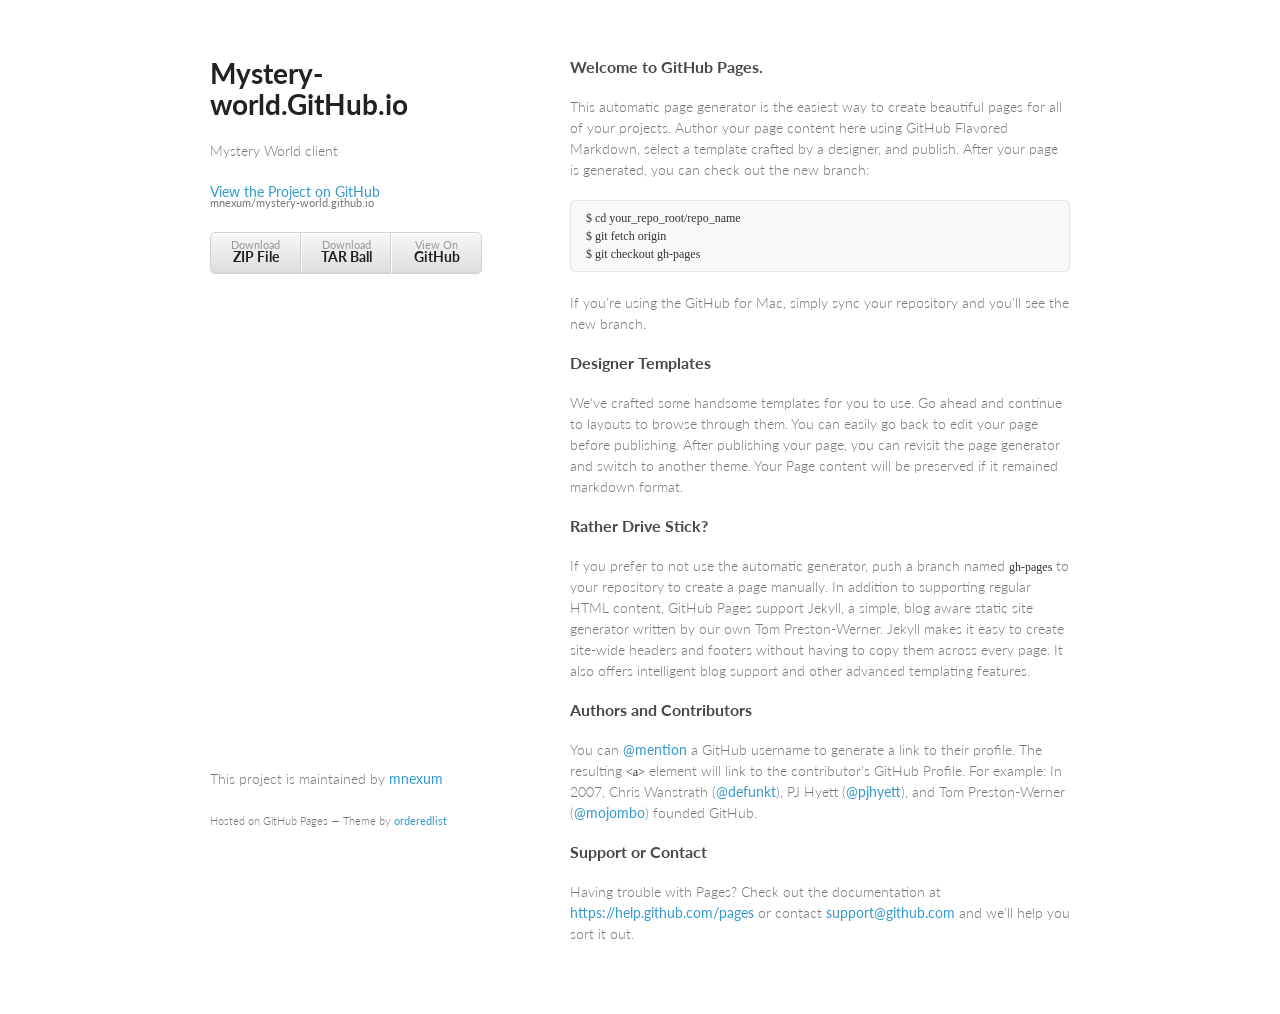
==== commit de5385f2: "Create gh-pages branch via GitHub" ====
--- a/index.html
+++ b/index.html
@@ -1,59 +1,71 @@
 <!doctype html>
 <html>
-<head>
-<meta charset="utf-8">
-<title>Graph3x</title>
+  <head>
+    <meta charset="utf-8">
+    <meta http-equiv="X-UA-Compatible" content="chrome=1">
+    <title>Mystery-world.GitHub.io by mnexum</title>
 
-<meta name="viewport" content="width=device-width, initial-scale=1, maximum-scale=1">
+    <link rel="stylesheet" href="stylesheets/styles.css">
+    <link rel="stylesheet" href="stylesheets/pygment_trac.css">
+    <meta name="viewport" content="width=device-width, initial-scale=1, user-scalable=no">
+    <!--[if lt IE 9]>
+    <script src="//html5shiv.googlecode.com/svn/trunk/html5.js"></script>
+    <![endif]-->
+  </head>
+  <body>
+    <div class="wrapper">
+      <header>
+        <h1>Mystery-world.GitHub.io</h1>
+        <p>Mystery World client</p>
+
+        <p class="view"><a href="https://github.com/mnexum/mystery-world.github.io">View the Project on GitHub <small>mnexum/mystery-world.github.io</small></a></p>
 
 
-<link href='http://fonts.googleapis.com/css?family=Bitter:400,700,400italic' rel='stylesheet' type='text/css'>
-<link href='http://fonts.googleapis.com/css?family=Source+Code+Pro:200,300,400,500,600,700,900' rel='stylesheet' type='text/css'>
-<link href="css/@720.css" rel="stylesheet" type="text/css">
-<link rel="stylesheet" type="text/css" href="css/@480.css">
-</head>
+        <ul>
+          <li><a href="https://github.com/mnexum/mystery-world.github.io/zipball/master">Download <strong>ZIP File</strong></a></li>
+          <li><a href="https://github.com/mnexum/mystery-world.github.io/tarball/master">Download <strong>TAR Ball</strong></a></li>
+          <li><a href="https://github.com/mnexum/mystery-world.github.io">View On <strong>GitHub</strong></a></li>
+        </ul>
+      </header>
+      <section>
+        <h3>
+<a id="welcome-to-github-pages" class="anchor" href="#welcome-to-github-pages" aria-hidden="true"><span class="octicon octicon-link"></span></a>Welcome to GitHub Pages.</h3>
 
-<body>
+<p>This automatic page generator is the easiest way to create beautiful pages for all of your projects. Author your page content here using GitHub Flavored Markdown, select a template crafted by a designer, and publish. After your page is generated, you can check out the new branch:</p>
 
-<div id="left-panel" class="panel">
-  <ul>
-    	<li><a href="/forum">MENU</a></li>
-        <li>MENU</li>
-      	<li>MENU</li>
-        <li>MENU</li>
-    </ul>
-</div>
+<pre><code>$ cd your_repo_root/repo_name
+$ git fetch origin
+$ git checkout gh-pages
+</code></pre>
 
-<header>
-  <div class="middle">	
-    <div class="hd_logo"></div>
-  	<p class="title" align="center">Graph3x</p>
-  </div>
-  <p class="hd_text" align="center">Create, Learn, Improve.</p>
-	<div id="page">
-   	  <a id="left-panel-link" href="#left-panel"><div class="toolbar">
-  			<div id="open-sb" class="menu-button menu-left"></div>
-    </div></a>
-  </div>
+<p>If you're using the GitHub for Mac, simply sync your repository and you'll see the new branch.</p>
+
+<h3>
+<a id="designer-templates" class="anchor" href="#designer-templates" aria-hidden="true"><span class="octicon octicon-link"></span></a>Designer Templates</h3>
+
+<p>We've crafted some handsome templates for you to use. Go ahead and continue to layouts to browse through them. You can easily go back to edit your page before publishing. After publishing your page, you can revisit the page generator and switch to another theme. Your Page content will be preserved if it remained markdown format.</p>
+
+<h3>
+<a id="rather-drive-stick" class="anchor" href="#rather-drive-stick" aria-hidden="true"><span class="octicon octicon-link"></span></a>Rather Drive Stick?</h3>
+
+<p>If you prefer to not use the automatic generator, push a branch named <code>gh-pages</code> to your repository to create a page manually. In addition to supporting regular HTML content, GitHub Pages support Jekyll, a simple, blog aware static site generator written by our own Tom Preston-Werner. Jekyll makes it easy to create site-wide headers and footers without having to copy them across every page. It also offers intelligent blog support and other advanced templating features.</p>
+
+<h3>
+<a id="authors-and-contributors" class="anchor" href="#authors-and-contributors" aria-hidden="true"><span class="octicon octicon-link"></span></a>Authors and Contributors</h3>
+
+<p>You can <a href="https://github.com/blog/821" class="user-mention">@mention</a> a GitHub username to generate a link to their profile. The resulting <code>&lt;a&gt;</code> element will link to the contributor's GitHub Profile. For example: In 2007, Chris Wanstrath (<a href="https://github.com/defunkt" class="user-mention">@defunkt</a>), PJ Hyett (<a href="https://github.com/pjhyett" class="user-mention">@pjhyett</a>), and Tom Preston-Werner (<a href="https://github.com/mojombo" class="user-mention">@mojombo</a>) founded GitHub.</p>
+
+<h3>
+<a id="support-or-contact" class="anchor" href="#support-or-contact" aria-hidden="true"><span class="octicon octicon-link"></span></a>Support or Contact</h3>
+
+<p>Having trouble with Pages? Check out the documentation at <a href="https://help.github.com/pages">https://help.github.com/pages</a> or contact <a href="mailto:support@github.com">support@github.com</a> and we’ll help you sort it out.</p>
+      </section>
+      <footer>
+        <p>This project is maintained by <a href="https://github.com/mnexum">mnexum</a></p>
+        <p><small>Hosted on GitHub Pages &mdash; Theme by <a href="https://github.com/orderedlist">orderedlist</a></small></p>
+      </footer>
+    </div>
+    <script src="javascripts/scale.fix.js"></script>
     
-</header>
-
-<section>
-</section>
-
-<footer>
-</footer>
-
-<script src="http://ajax.googleapis.com/ajax/libs/jquery/1.10.2/jquery.min.js"></script>
-  <script src="jquery.panelslider.min.js"></script>
-  <script>
-    $('#left-panel-link').panelslider();
-    $('#right-panel-link').panelslider({side: 'right', clickClose: false, duration: 200 });
-
-    $('#close-panel-bt').click(function() {
-      $.panelslider.close();
-    });
-  </script>
-
-</body>
-</html>
+  </body>
+</html>
--- a/stylesheets/styles.css
+++ b/stylesheets/styles.css
@@ -0,0 +1,255 @@
+@import url(https://fonts.googleapis.com/css?family=Lato:300italic,700italic,300,700);
+
+body {
+  padding:50px;
+  font:14px/1.5 Lato, "Helvetica Neue", Helvetica, Arial, sans-serif;
+  color:#777;
+  font-weight:300;
+}
+
+h1, h2, h3, h4, h5, h6 {
+  color:#222;
+  margin:0 0 20px;
+}
+
+p, ul, ol, table, pre, dl {
+  margin:0 0 20px;
+}
+
+h1, h2, h3 {
+  line-height:1.1;
+}
+
+h1 {
+  font-size:28px;
+}
+
+h2 {
+  color:#393939;
+}
+
+h3, h4, h5, h6 {
+  color:#494949;
+}
+
+a {
+  color:#39c;
+  font-weight:400;
+  text-decoration:none;
+}
+
+a small {
+  font-size:11px;
+  color:#777;
+  margin-top:-0.6em;
+  display:block;
+}
+
+.wrapper {
+  width:860px;
+  margin:0 auto;
+}
+
+blockquote {
+  border-left:1px solid #e5e5e5;
+  margin:0;
+  padding:0 0 0 20px;
+  font-style:italic;
+}
+
+code, pre {
+  font-family:Monaco, Bitstream Vera Sans Mono, Lucida Console, Terminal;
+  color:#333;
+  font-size:12px;
+}
+
+pre {
+  padding:8px 15px;
+  background: #f8f8f8;  
+  border-radius:5px;
+  border:1px solid #e5e5e5;
+  overflow-x: auto;
+}
+
+table {
+  width:100%;
+  border-collapse:collapse;
+}
+
+th, td {
+  text-align:left;
+  padding:5px 10px;
+  border-bottom:1px solid #e5e5e5;
+}
+
+dt {
+  color:#444;
+  font-weight:700;
+}
+
+th {
+  color:#444;
+}
+
+img {
+  max-width:100%;
+}
+
+header {
+  width:270px;
+  float:left;
+  position:fixed;
+}
+
+header ul {
+  list-style:none;
+  height:40px;
+  
+  padding:0;
+  
+  background: #eee;
+  background: -moz-linear-gradient(top, #f8f8f8 0%, #dddddd 100%);
+  background: -webkit-gradient(linear, left top, left bottom, color-stop(0%,#f8f8f8), color-stop(100%,#dddddd));
+  background: -webkit-linear-gradient(top, #f8f8f8 0%,#dddddd 100%);
+  background: -o-linear-gradient(top, #f8f8f8 0%,#dddddd 100%);
+  background: -ms-linear-gradient(top, #f8f8f8 0%,#dddddd 100%);
+  background: linear-gradient(top, #f8f8f8 0%,#dddddd 100%);
+  
+  border-radius:5px;
+  border:1px solid #d2d2d2;
+  box-shadow:inset #fff 0 1px 0, inset rgba(0,0,0,0.03) 0 -1px 0;
+  width:270px;
+}
+
+header li {
+  width:89px;
+  float:left;
+  border-right:1px solid #d2d2d2;
+  height:40px;
+}
+
+header ul a {
+  line-height:1;
+  font-size:11px;
+  color:#999;
+  display:block;
+  text-align:center;
+  padding-top:6px;
+  height:40px;
+}
+
+strong {
+  color:#222;
+  font-weight:700;
+}
+
+header ul li + li {
+  width:88px;
+  border-left:1px solid #fff;
+}
+
+header ul li + li + li {
+  border-right:none;
+  width:89px;
+}
+
+header ul a strong {
+  font-size:14px;
+  display:block;
+  color:#222;
+}
+
+section {
+  width:500px;
+  float:right;
+  padding-bottom:50px;
+}
+
+small {
+  font-size:11px;
+}
+
+hr {
+  border:0;
+  background:#e5e5e5;
+  height:1px;
+  margin:0 0 20px;
+}
+
+footer {
+  width:270px;
+  float:left;
+  position:fixed;
+  bottom:50px;
+}
+
+@media print, screen and (max-width: 960px) {
+  
+  div.wrapper {
+    width:auto;
+    margin:0;
+  }
+  
+  header, section, footer {
+    float:none;
+    position:static;
+    width:auto;
+  }
+  
+  header {
+    padding-right:320px;
+  }
+  
+  section {
+    border:1px solid #e5e5e5;
+    border-width:1px 0;
+    padding:20px 0;
+    margin:0 0 20px;
+  }
+  
+  header a small {
+    display:inline;
+  }
+  
+  header ul {
+    position:absolute;
+    right:50px;
+    top:52px;
+  }
+}
+
+@media print, screen and (max-width: 720px) {
+  body {
+    word-wrap:break-word;
+  }
+  
+  header {
+    padding:0;
+  }
+  
+  header ul, header p.view {
+    position:static;
+  }
+  
+  pre, code {
+    word-wrap:normal;
+  }
+}
+
+@media print, screen and (max-width: 480px) {
+  body {
+    padding:15px;
+  }
+  
+  header ul {
+    display:none;
+  }
+}
+
+@media print {
+  body {
+    padding:0.4in;
+    font-size:12pt;
+    color:#444;
+  }
+}
--- a/stylesheets/pygment_trac.css
+++ b/stylesheets/pygment_trac.css
@@ -0,0 +1,69 @@
+.highlight  { background: #ffffff; }
+.highlight .c { color: #999988; font-style: italic } /* Comment */
+.highlight .err { color: #a61717; background-color: #e3d2d2 } /* Error */
+.highlight .k { font-weight: bold } /* Keyword */
+.highlight .o { font-weight: bold } /* Operator */
+.highlight .cm { color: #999988; font-style: italic } /* Comment.Multiline */
+.highlight .cp { color: #999999; font-weight: bold } /* Comment.Preproc */
+.highlight .c1 { color: #999988; font-style: italic } /* Comment.Single */
+.highlight .cs { color: #999999; font-weight: bold; font-style: italic } /* Comment.Special */
+.highlight .gd { color: #000000; background-color: #ffdddd } /* Generic.Deleted */
+.highlight .gd .x { color: #000000; background-color: #ffaaaa } /* Generic.Deleted.Specific */
+.highlight .ge { font-style: italic } /* Generic.Emph */
+.highlight .gr { color: #aa0000 } /* Generic.Error */
+.highlight .gh { color: #999999 } /* Generic.Heading */
+.highlight .gi { color: #000000; background-color: #ddffdd } /* Generic.Inserted */
+.highlight .gi .x { color: #000000; background-color: #aaffaa } /* Generic.Inserted.Specific */
+.highlight .go { color: #888888 } /* Generic.Output */
+.highlight .gp { color: #555555 } /* Generic.Prompt */
+.highlight .gs { font-weight: bold } /* Generic.Strong */
+.highlight .gu { color: #800080; font-weight: bold; } /* Generic.Subheading */
+.highlight .gt { color: #aa0000 } /* Generic.Traceback */
+.highlight .kc { font-weight: bold } /* Keyword.Constant */
+.highlight .kd { font-weight: bold } /* Keyword.Declaration */
+.highlight .kn { font-weight: bold } /* Keyword.Namespace */
+.highlight .kp { font-weight: bold } /* Keyword.Pseudo */
+.highlight .kr { font-weight: bold } /* Keyword.Reserved */
+.highlight .kt { color: #445588; font-weight: bold } /* Keyword.Type */
+.highlight .m { color: #009999 } /* Literal.Number */
+.highlight .s { color: #d14 } /* Literal.String */
+.highlight .na { color: #008080 } /* Name.Attribute */
+.highlight .nb { color: #0086B3 } /* Name.Builtin */
+.highlight .nc { color: #445588; font-weight: bold } /* Name.Class */
+.highlight .no { color: #008080 } /* Name.Constant */
+.highlight .ni { color: #800080 } /* Name.Entity */
+.highlight .ne { color: #990000; font-weight: bold } /* Name.Exception */
+.highlight .nf { color: #990000; font-weight: bold } /* Name.Function */
+.highlight .nn { color: #555555 } /* Name.Namespace */
+.highlight .nt { color: #000080 } /* Name.Tag */
+.highlight .nv { color: #008080 } /* Name.Variable */
+.highlight .ow { font-weight: bold } /* Operator.Word */
+.highlight .w { color: #bbbbbb } /* Text.Whitespace */
+.highlight .mf { color: #009999 } /* Literal.Number.Float */
+.highlight .mh { color: #009999 } /* Literal.Number.Hex */
+.highlight .mi { color: #009999 } /* Literal.Number.Integer */
+.highlight .mo { color: #009999 } /* Literal.Number.Oct */
+.highlight .sb { color: #d14 } /* Literal.String.Backtick */
+.highlight .sc { color: #d14 } /* Literal.String.Char */
+.highlight .sd { color: #d14 } /* Literal.String.Doc */
+.highlight .s2 { color: #d14 } /* Literal.String.Double */
+.highlight .se { color: #d14 } /* Literal.String.Escape */
+.highlight .sh { color: #d14 } /* Literal.String.Heredoc */
+.highlight .si { color: #d14 } /* Literal.String.Interpol */
+.highlight .sx { color: #d14 } /* Literal.String.Other */
+.highlight .sr { color: #009926 } /* Literal.String.Regex */
+.highlight .s1 { color: #d14 } /* Literal.String.Single */
+.highlight .ss { color: #990073 } /* Literal.String.Symbol */
+.highlight .bp { color: #999999 } /* Name.Builtin.Pseudo */
+.highlight .vc { color: #008080 } /* Name.Variable.Class */
+.highlight .vg { color: #008080 } /* Name.Variable.Global */
+.highlight .vi { color: #008080 } /* Name.Variable.Instance */
+.highlight .il { color: #009999 } /* Literal.Number.Integer.Long */
+
+.type-csharp .highlight .k { color: #0000FF }
+.type-csharp .highlight .kt { color: #0000FF }
+.type-csharp .highlight .nf { color: #000000; font-weight: normal }
+.type-csharp .highlight .nc { color: #2B91AF }
+.type-csharp .highlight .nn { color: #000000 }
+.type-csharp .highlight .s { color: #A31515 }
+.type-csharp .highlight .sc { color: #A31515 }
